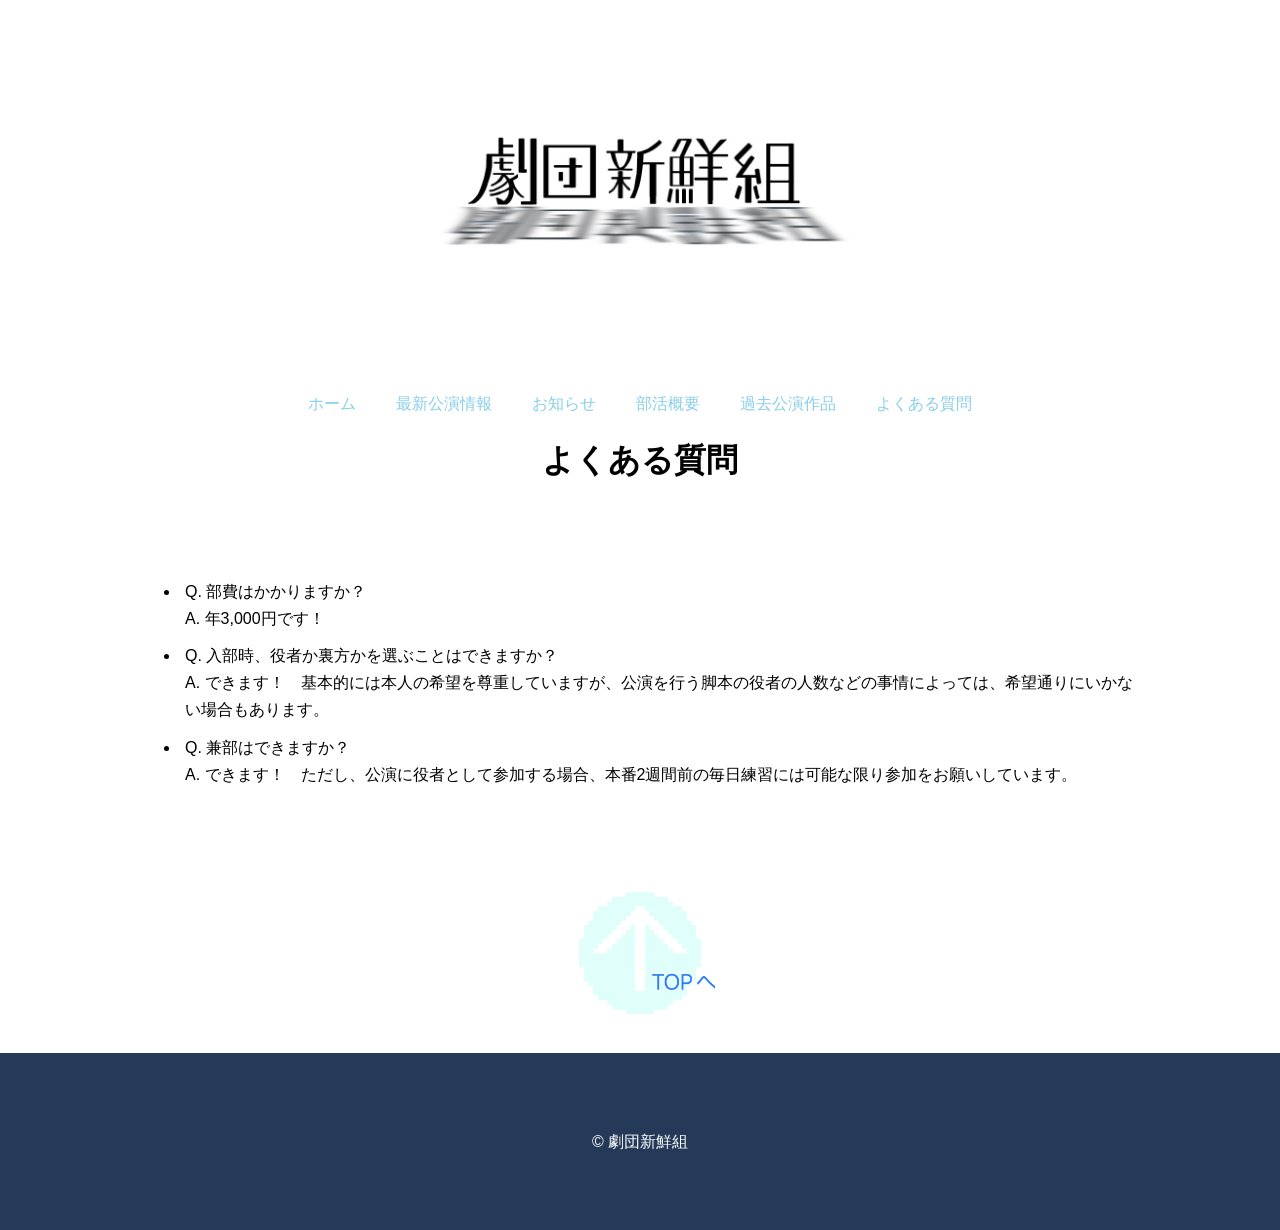
==== faq.html @ fac98e4d "Add files via upload" ====
<!DOCTYPE html>
<html>
<head>
    <meta charset="UTF-8">
    <meta name="viewport" content="width=device-width, initial-scale=1">
    <title>よくある質問 | 関東学院大学 演劇部 劇団新鮮組</title>
    <link rel="stylesheet" href="css/style.css"> 
</head>
<body id="top">
    <!-- ヘッダー -->
    <header>
        <div class="logo">
            <a href="index.html"><img src="imgs/gekidan_fresh.jpg" alt="劇団新鮮組"></a>
        </div>
        <nav class="nav">
            <ul>
                <li><a href="index.html">ホーム</a></li>
                <li><a href="index.html#latest">最新公演情報</a></li>
                <li><a href="index.html#news">お知らせ</a></li>
                <li><a href="index.html#summary">部活概要</a></li>
                <li><a href="performedworks.html">過去公演作品</a></li>
                <li><a href="faq.html">よくある質問</a></li>
            </ul>
        </nav>

    </header>
<!-- ヘッダーここまで -->
    <h1 class="hero faq">よくある質問</h1>
    <!-- メイン -->
    <main>
        <div class="faq">
            <ul>
                <li>
                    Q. 部費はかかりますか？<br>
                    A. 年3,000円です！
                </li>
                <li>
                    Q. 入部時、役者か裏方かを選ぶことはできますか？<br>
                    A. できます！　基本的には本人の希望を尊重していますが、公演を行う脚本の役者の人数などの事情によっては、希望通りにいかない場合もあります。
                </li>
                <li>
                    Q. 兼部はできますか？<br>
                    A. できます！　ただし、公演に役者として参加する場合、本番2週間前の毎日練習には可能な限り参加をお願いしています。
                </li>
            </ul>
        </div>
    </main>
    <!-- メインここまで -->
     <!-- フッター -->
    <footer>
        <div class="gotop">
            <a href="#top"><img src="imgs/gotop.png" alt="ページトップへ戻る"></a>
        </div>
        <p class="copyright">&copy; 劇団新鮮組</p>
    </footer>
    <!-- フッターここまで -->
</body>
</html>
---- css/style.css ----
/* すべてのページに適用される設定 */
html {
    font-size: 16px;
    font-family: sans-serif;
}
* {
    box-sizing: border-box;
}
body {
    margin: 0 0 0 0;
}
p, li, td {
    line-height: 1.7;
}
a:link {
    color: skyblue;
    text-decoration: none;
}
a:visited {
    color: navy;
    text-decoration: none;
}
a:hover {
    color: blue;
    text-decoration: underline;
}
a:active {
    color: blue;
    text-decoration: underline;
}

/* すべてのページに適用 - ヘッダー */
.logo img {
    width: 100%;
    max-width: 500px;
    height: auto;
    object-fit: cover;
    object-position: center;
    display: block;
    margin: 0 auto;
}
.logo a {
    display: block;
    width: fit-content;
    margin: 0 auto;
}
.nav ul {
    margin: 15px 0 0 0;
    padding: 0;
    list-style-type: none;

    display: flex;
    justify-content: center;
    gap: 40px;
}

/* すべてのページに適用 - ヒーロー */
.hero {
    text-align: center;
}

/* すべてのページに適用 - メイン */
main {
    margin: 90px auto 90px auto;
    max-width: 1000px;
}
main h2 {
    margin: 60px 0 20px 0;
    border-bottom: 2px solid #253958;
    padding: 0 0 5px 0;
    color: #0000FF;
    font-size: 1.3rem;
}

/* すべてのページに適用 - フッター */
.gotop img {
    width: 100%;
    max-width: 150px;
    height: auto;
    object-fit: cover;
    object-position: center;
    display: block;
    margin: 0 auto;
}

.copyright {
    margin-top: 20px;
    margin-bottom: 0;
    padding-top: 75px;
    padding-bottom: 75px;
    background-color: #253958;
    color: #FFFFFF;
    text-align: center;
}

/* 個別のスタイル */

/* index.html */
.latest-info {
    align-items: flex-start;
    gap: 40px;
    margin-bottom: 100px;
}
.latest-info h2 {
    border-bottom: 2px solid #253958;
    padding-bottom: 10px;
    margin-bottom: 30px;
    position: relative;
    z-index: 1;
}
.latest-content {
    display: flex;
    align-items: flex-start;
    gap: 40px;
}
.latest-text p {
    margin-bottom: 5px;
}
.latest-text ul {
    margin-top: 0;
}
.latest-info img {
    margin-top: 20px;
    width: 100%;
    max-width: 400px;
    height: auto;
    box-shadow: 0 4px 12px rgba(0, 0, 0, 0.2);
}
.club-info {
    border-collapse: collapse;
}
.club-info th, .club-info td {
    border: 1px solid #DBDBDB;
    padding: 20px;
}
.club-info th {
    width: 112px;
    text-align: left;
    vertical-align: top;
}

/* performed works.html */
.works {
    display: grid;
    grid-template-columns: repeat(3, 1fr);
    gap: 20px;
}
.work img {
    width: 100%;
    height: auto;
}

/* faq.html */
.faq li {
    padding: 5px;
}

/* モバイル対応 */
@media (max-width: 767px) {
    .nav ul {
        flex-wrap: wrap;
        gap: 20px;
    }
    main {
        padding: 0 4%;
    }

    .latest-content {
        flex-direction: column;
    }

    .latest-info img {
        max-width: 100%;
        margin-top: 10px;
        margin-bottom: 20px;
    }

    /* performedworks.html */
    .works {
        grid-template-columns: 1fr;
    }

}
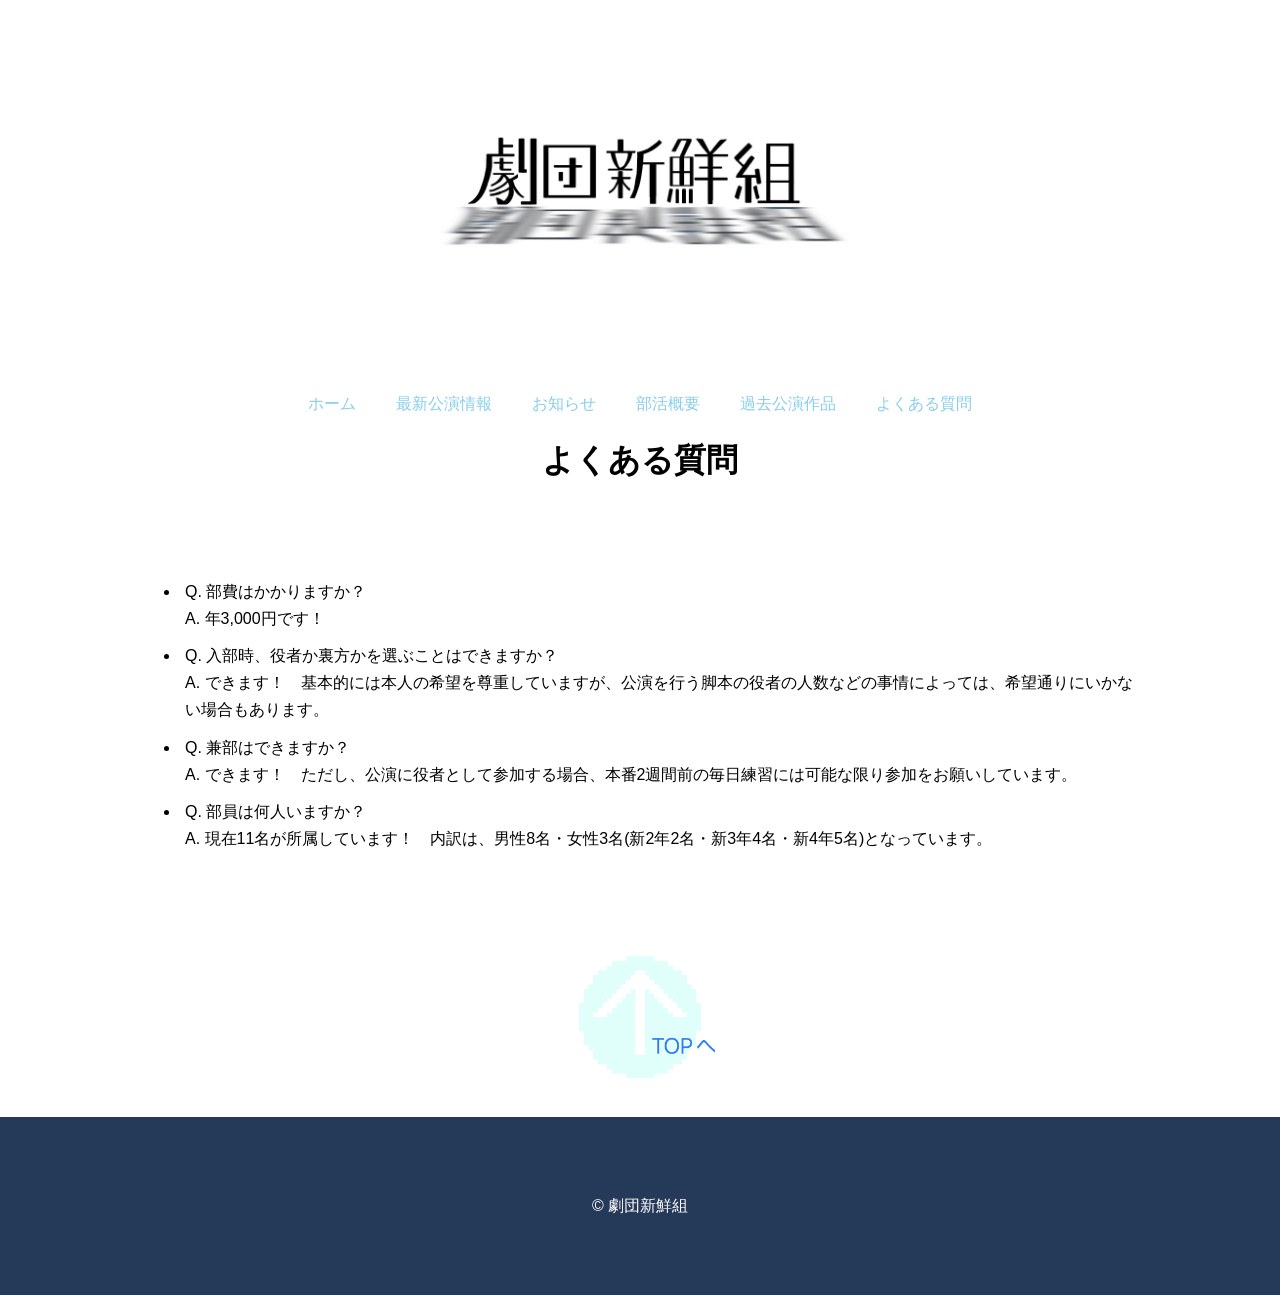
==== commit de2ba67d: "Add files via upload" ====
--- a/faq.html
+++ b/faq.html
@@ -42,6 +42,10 @@
                     Q. 兼部はできますか？<br>
                     A. できます！　ただし、公演に役者として参加する場合、本番2週間前の毎日練習には可能な限り参加をお願いしています。
                 </li>
+                <li>
+                    Q. 部員は何人いますか？<br>
+                    A. 現在11名が所属しています！　内訳は、男性8名・女性3名(新2年2名・新3年4名・新4年5名)となっています。
+                </li>
             </ul>
         </div>
     </main>
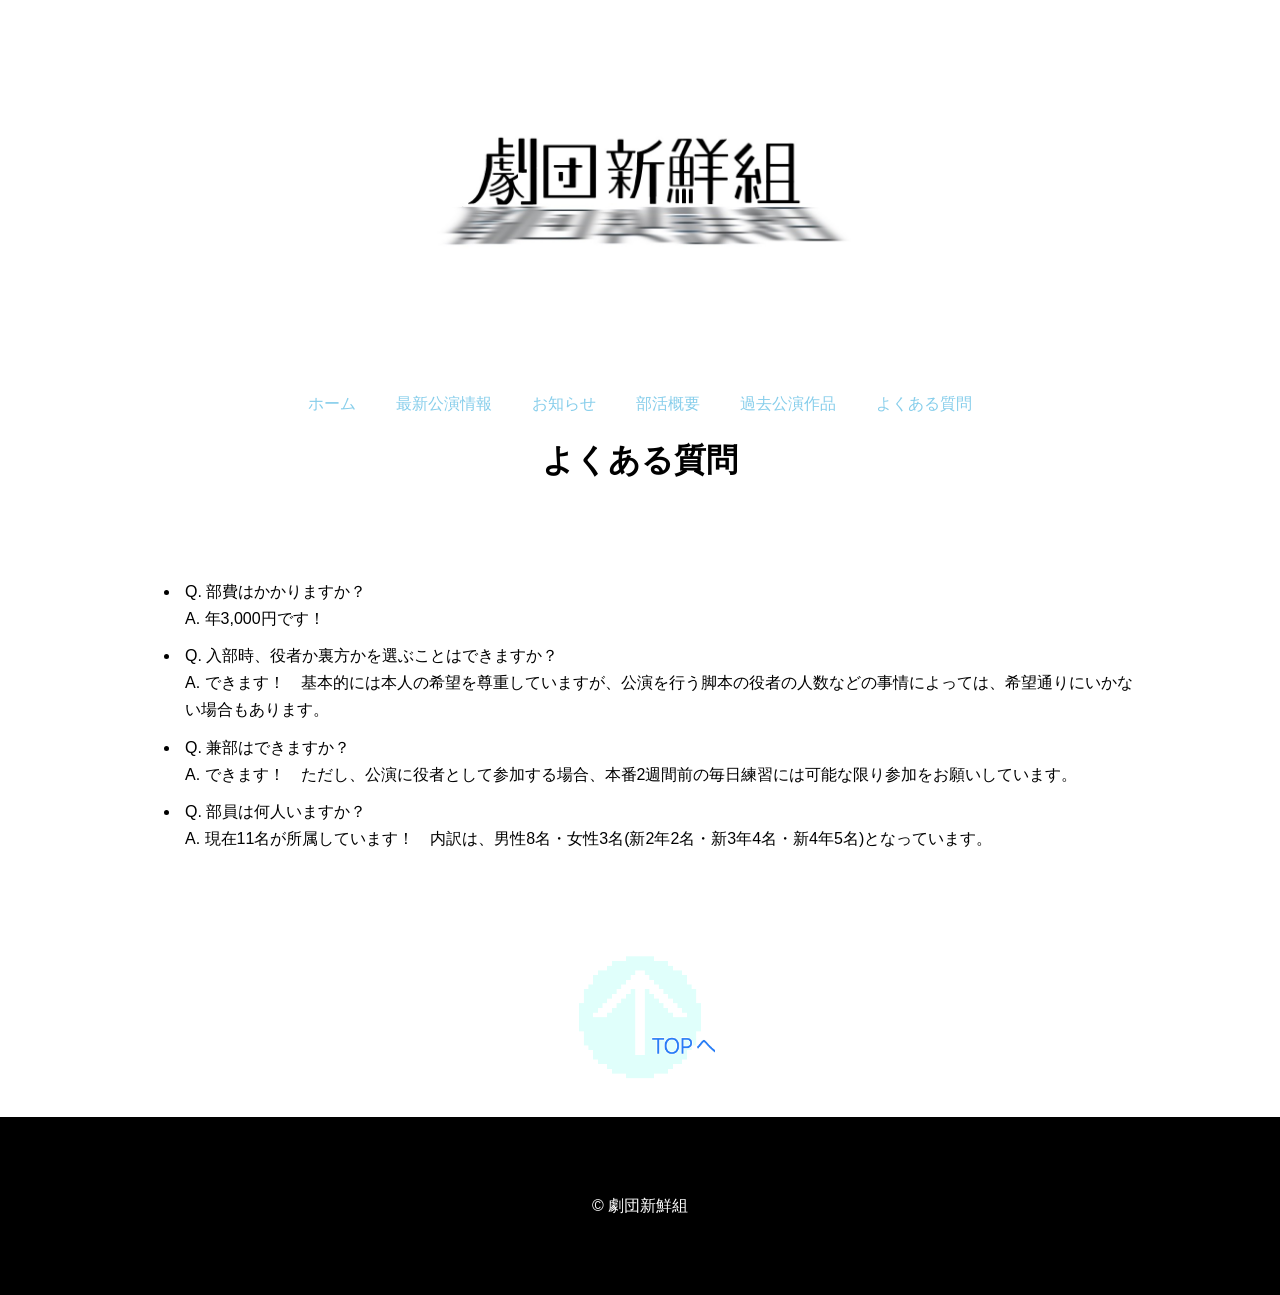
==== commit a9357d01: "Add files via upload" ====
--- a/faq.html
+++ b/faq.html
@@ -5,6 +5,7 @@
     <meta name="viewport" content="width=device-width, initial-scale=1">
     <title>よくある質問 | 関東学院大学 演劇部 劇団新鮮組</title>
     <link rel="stylesheet" href="css/style.css"> 
+    <link rel="icon" href="imgs/gekidan_fresh_icon.png">
 </head>
 <body id="top">
     <!-- ヘッダー -->
--- a/css/style.css
+++ b/css/style.css
@@ -88,7 +88,7 @@
     margin-bottom: 0;
     padding-top: 75px;
     padding-bottom: 75px;
-    background-color: #253958;
+    background-color: #000000;
     color: #FFFFFF;
     text-align: center;
 }
@@ -101,6 +101,7 @@
     gap: 40px;
     margin-bottom: 100px;
 }
+
 .latest-info h2 {
     border-bottom: 2px solid #253958;
     padding-bottom: 10px;
@@ -108,14 +109,17 @@
     position: relative;
     z-index: 1;
 }
+
 .latest-content {
     display: flex;
     align-items: flex-start;
     gap: 40px;
 }
+
 .latest-text p {
     margin-bottom: 5px;
 }
+
 .latest-text ul {
     margin-top: 0;
 }
@@ -126,13 +130,16 @@
     height: auto;
     box-shadow: 0 4px 12px rgba(0, 0, 0, 0.2);
 }
+
 .club-info {
     border-collapse: collapse;
 }
+
 .club-info th, .club-info td {
     border: 1px solid #DBDBDB;
     padding: 20px;
 }
+
 .club-info th {
     width: 112px;
     text-align: left;
@@ -145,6 +152,7 @@
     grid-template-columns: repeat(3, 1fr);
     gap: 20px;
 }
+
 .work img {
     width: 100%;
     height: auto;
@@ -153,6 +161,22 @@
 /* faq.html */
 .faq li {
     padding: 5px;
+}
+
+/* works summary */
+.work-content img {
+    width: 100%;
+    max-width: 400px;
+    height: auto;
+}
+
+.work-content {
+    display: flex;
+    align-items: flex-start;
+    gap: 40px;
+}
+.work-content p {
+    margin-bottom: 5px;
 }
 
 /* モバイル対応 */
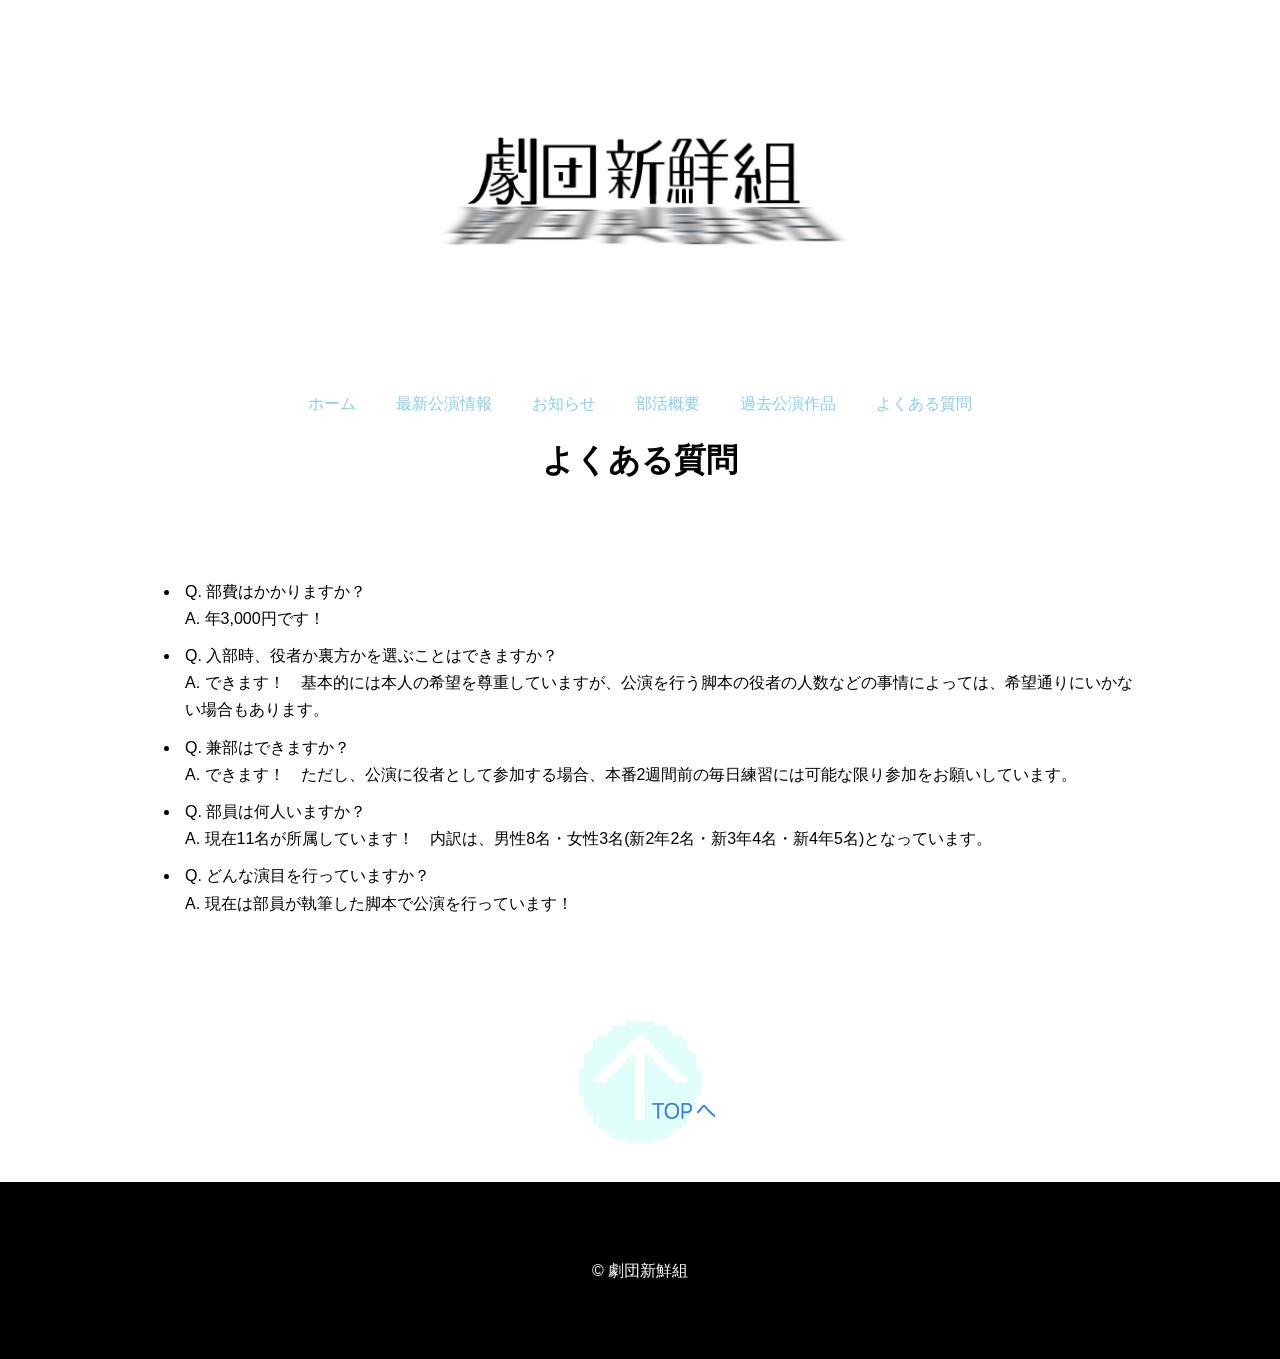
==== commit a7c09546: "Add files via upload" ====
--- a/faq.html
+++ b/faq.html
@@ -47,6 +47,10 @@
                     Q. 部員は何人いますか？<br>
                     A. 現在11名が所属しています！　内訳は、男性8名・女性3名(新2年2名・新3年4名・新4年5名)となっています。
                 </li>
+                <li>
+                    Q. どんな演目を行っていますか？<br>
+                    A. 現在は部員が執筆した脚本で公演を行っています！
+                </li>
             </ul>
         </div>
     </main>
--- a/css/style.css
+++ b/css/style.css
@@ -17,7 +17,7 @@
     text-decoration: none;
 }
 a:visited {
-    color: navy;
+    color: blue;
     text-decoration: none;
 }
 a:hover {
@@ -110,7 +110,7 @@
     z-index: 1;
 }
 
-.latest-content {
+.latest-contents {
     display: flex;
     align-items: flex-start;
     gap: 40px;
@@ -164,19 +164,16 @@
 }
 
 /* works summary */
-.work-content img {
+.work-contents img {
     width: 100%;
     max-width: 400px;
     height: auto;
 }
 
-.work-content {
+.work-contents {
     display: flex;
     align-items: flex-start;
     gap: 40px;
-}
-.work-content p {
-    margin-bottom: 5px;
 }
 
 /* モバイル対応 */
@@ -189,7 +186,7 @@
         padding: 0 4%;
     }
 
-    .latest-content {
+    .latest-contents {
         flex-direction: column;
     }
 
@@ -204,4 +201,9 @@
         grid-template-columns: 1fr;
     }
 
+    /* works summary */
+    .work-contents {
+        flex-direction: column;
+    }
+
 }
